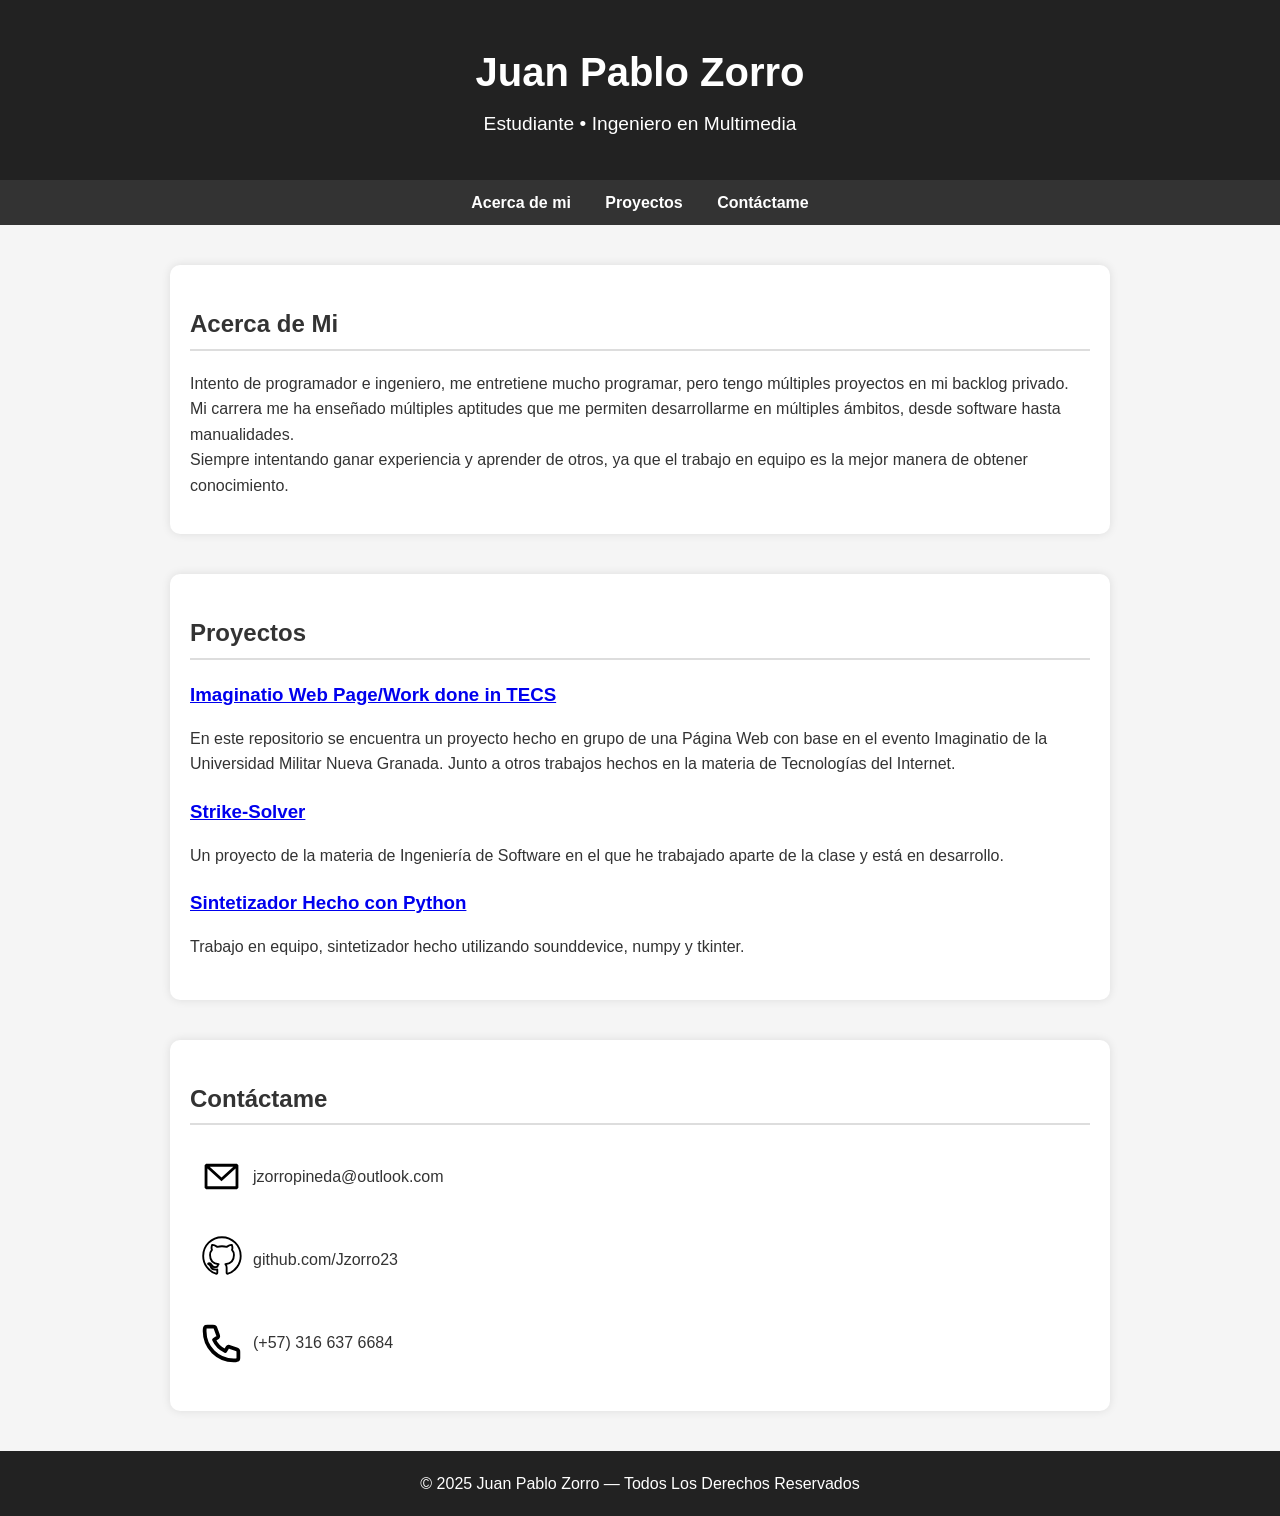
==== index.html @ 7b496dd4 "Changing name to index. Sergio did say it needed it to be that way but I'm too dumb to remember it:D" ====
<!DOCTYPE html>
<html lang="en">
<head>
  <meta charset="UTF-8" />
  <meta name="viewport" content="width=device-width, initial-scale=1.0" />
  <title>Juan Pablo Zorro</title>
  <link rel="stylesheet" href="style.css">
</head>
<body>
  <header>
    <h1>Juan Pablo Zorro</h1>
    <p>Estudiante • Ingeniero en Multimedia</p>
  </header>

  <nav>
    <a href="#about">Acerca de mi</a>
    <a href="#projects">Proyectos</a>
    <a href="#contact">Contáctame</a>
  </nav>

  <section id="about">
    <h2>Acerca de Mi</h2>
    <p>Intento de programador e ingeniero, me entretiene mucho programar, pero tengo múltiples proyectos en mi backlog privado.
      <br>
      Mi carrera me ha enseñado múltiples aptitudes que me permiten desarrollarme en múltiples ámbitos, desde software hasta manualidades.
      <br>
      Siempre intentando ganar experiencia y aprender de otros, ya que el trabajo en equipo es la mejor manera de obtener conocimiento.</p>
  </section>

  <!--<section id="experience">
    <h2>Experience</h2>
    <ul>
      <li><strong>Job Title</strong> — Company (Year–Year)<br/>A short description of your responsibilities and achievements.</li>
      <li><strong>Job Title</strong> — Company (Year–Year)<br/>Another description of work experience.</li>
    </ul>
  </section>-->

<section id="projects">
  <h2>Proyectos</h2>
  <div class="project">
    <h3><a href="https://github.com/Jzorro23/Tecs_Internet" target="_blank">Imaginatio Web Page/Work done in TECS</a></h3>
    <p>En este repositorio se encuentra un proyecto hecho en grupo de una Página Web con base en el evento Imaginatio de la Universidad Militar Nueva Granada. Junto a otros trabajos hechos en la materia de Tecnologías del Internet.
    </p>
  </div>
  <div class="project">
    <h3><a href="https://github.com/Jzorro23/Strike-Solver" target="_blank">Strike-Solver</a></h3>
    <p>Un proyecto de la materia de Ingeniería de Software en el que he trabajado aparte de la clase y está en desarrollo.</p>
  </div>
  <div class="project">
    <h3><a href="https://github.com/ZergioPC/python-synth" target="_blank">Sintetizador Hecho con Python</a></h3>
    <p>Trabajo en equipo, sintetizador hecho utilizando sounddevice, numpy y tkinter.</p>
  </div>
</section>

  <section id="contact">
    <h2>Contáctame</h2>
    <p id="email">
      <svg id="email_icon" viewBox="0 0 24 24" fill="none" xmlns="http://www.w3.org/2000/svg">
        <g id="SVGRepo_bgCarrier" stroke-width="0"></g>
        <g id="SVGRepo_tracerCarrier" stroke-linecap="round" stroke-linejoin="round"></g>
        <g id="SVGRepo_iconCarrier">
          <path fill-rule="evenodd" clip-rule="evenodd" d="M3.75 5.25L3 6V18L3.75 18.75H20.25L21 18V6L20.25 5.25H3.75ZM4.5 7.6955V17.25H19.5V7.69525L11.9999 14.5136L4.5 7.6955ZM18.3099 6.75H5.68986L11.9999 12.4864L18.3099 6.75Z" fill="black"></path>
        </g>
      </svg>jzorropineda@outlook.com
    </p>
    <p id="github">
      <a class="link" href="https://github.com/Jzorro23">
        <svg id="github_icon" viewBox="0 0 24 24" fill="none" xmlns="http://www.w3.org/2000/svg">
          <g id="SVGRepo_bgCarrier" stroke-width="0"></g>
          <g id="SVGRepo_tracerCarrier" stroke-linecap="round" stroke-linejoin="round"></g>
          <g id="SVGRepo_iconCarrier">
            <path fill-rule="evenodd" clip-rule="evenodd" d="M12 2C6.475 2 2 6.475 2 12C2 16.425 4.8625 20.1625 8.8375 21.4875C9.3375 21.575 9.525 21.275 9.525 21.0125C9.525 20.775 9.5125 19.9875 9.5125 19.15C7 19.6125 6.35 18.5375 6.15 17.975C6.0375 17.6875 5.55 16.8 5.125 16.5625C4.775 16.375 4.275 15.9125 5.1125 15.9C5.9 15.8875 6.4625 16.625 6.65 16.925C7.55 18.4375 8.9875 18.0125 9.5625 17.75C9.65 17.1 9.9125 16.6625 10.2 16.4125C7.975 16.1625 5.65 15.3 5.65 11.475C5.65 10.3875 6.0375 9.4875 6.675 8.7875C6.575 8.5375 6.225 7.5125 6.775 6.1375C6.775 6.1375 7.6125 5.875 9.525 7.1625C10.325 6.9375 11.175 6.825 12.025 6.825C12.875 6.825 13.725 6.9375 14.525 7.1625C16.4375 5.8625 17.275 6.1375 17.275 6.1375C17.825 7.5125 17.475 8.5375 17.375 8.7875C18.0125 9.4875 18.4 10.375 18.4 11.475C18.4 15.3125 16.0625 16.1625 13.8375 16.4125C14.2 16.725 14.5125 17.325 14.5125 18.2625C14.5125 19.6 14.5 20.675 14.5 21.0125C14.5 21.275 14.6875 21.5875 15.1875 21.4875C17.1727 20.8173 18.8977 19.5415 20.1198 17.8395C21.3419 16.1376 21.9995 14.0953 22 12C22 6.475 17.525 2 12 2Z" stroke="#000000" stroke-linejoin="round"></path>
          </g>
        </svg>
        </a>
      github.com/Jzorro23
    </p>
    <p id="phone">
      <svg id="phone_icon" viewBox="0 0 24 24" fill="none" xmlns="http://www.w3.org/2000/svg">
        <g id="SVGRepo_bgCarrier" stroke-width="0"></g>
        <g id="SVGRepo_tracerCarrier" stroke-linecap="round" stroke-linejoin="round"></g>
        <g id="SVGRepo_iconCarrier">
          <path d="M3 5.5C3 14.0604 9.93959 21 18.5 21C18.8862 21 19.2691 20.9859 19.6483 20.9581C20.0834 20.9262 20.3009 20.9103 20.499 20.7963C20.663 20.7019 20.8185 20.5345 20.9007 20.364C21 20.1582 21 19.9181 21 19.438V16.6207C21 16.2169 21 16.015 20.9335 15.842C20.8749 15.6891 20.7795 15.553 20.6559 15.4456C20.516 15.324 20.3262 15.255 19.9468 15.117L16.74 13.9509C16.2985 13.7904 16.0777 13.7101 15.8683 13.7237C15.6836 13.7357 15.5059 13.7988 15.3549 13.9058C15.1837 14.0271 15.0629 14.2285 14.8212 14.6314L14 16C11.3501 14.7999 9.2019 12.6489 8 10L9.36863 9.17882C9.77145 8.93713 9.97286 8.81628 10.0942 8.64506C10.2012 8.49408 10.2643 8.31637 10.2763 8.1317C10.2899 7.92227 10.2096 7.70153 10.0491 7.26005L8.88299 4.05321C8.745 3.67376 8.67601 3.48403 8.55442 3.3441C8.44701 3.22049 8.31089 3.12515 8.15802 3.06645C7.98496 3 7.78308 3 7.37932 3H4.56201C4.08188 3 3.84181 3 3.63598 3.09925C3.4655 3.18146 3.29814 3.33701 3.2037 3.50103C3.08968 3.69907 3.07375 3.91662 3.04189 4.35173C3.01413 4.73086 3 5.11378 3 5.5Z" stroke="#000000" stroke-width="2" stroke-linecap="round" stroke-linejoin="round"></path>
        </g>
      </svg>
      (+57) 316 637 6684
    </p>
  </section>

  <footer>
    © 2025 Juan Pablo Zorro — Todos Los Derechos Reservados
  </footer>
</body>
</html>
---- style.css ----
body {
    font-family: Arial, sans-serif;
    margin: 0;
    padding: 0;
    background: #f5f5f5;
    color: #333;
    line-height: 1.6;
}
header {
    background: #222;
    color: white;
    padding: 40px 20px;
    text-align: center;
}
header h1 {
    margin: 0;
    font-size: 2.5rem;
}
header p {
    margin: 5px 0 0;
    font-size: 1.2rem;
}

nav {
    background: #333;
    padding: 10px;
    text-align: center;
}
nav a {
    color: white;
    margin: 0 15px;
    text-decoration: none;
    font-weight: bold;
}

section {
    max-width: 900px;
    margin: 40px auto;
    padding: 20px;
    background: white;
    border-radius: 10px;
    box-shadow: 0 0 10px rgba(0,0,0,0.1);
}

h2 {
    border-bottom: 2px solid #ddd;
    padding-bottom: 5px;
}

.project {
    margin-bottom: 20px;
}
.project h3 {
    margin-bottom: 5px;
}

.link{
    margin: 1%;
}

#contact p{
    display: flex;
    align-items: center;
}

#contact svg{
    padding: 1%;
    height: 5vh;
}

footer {
    text-align: center;
    padding: 20px;
    background: #222;
    color: white;
    margin-top: 40px;
}
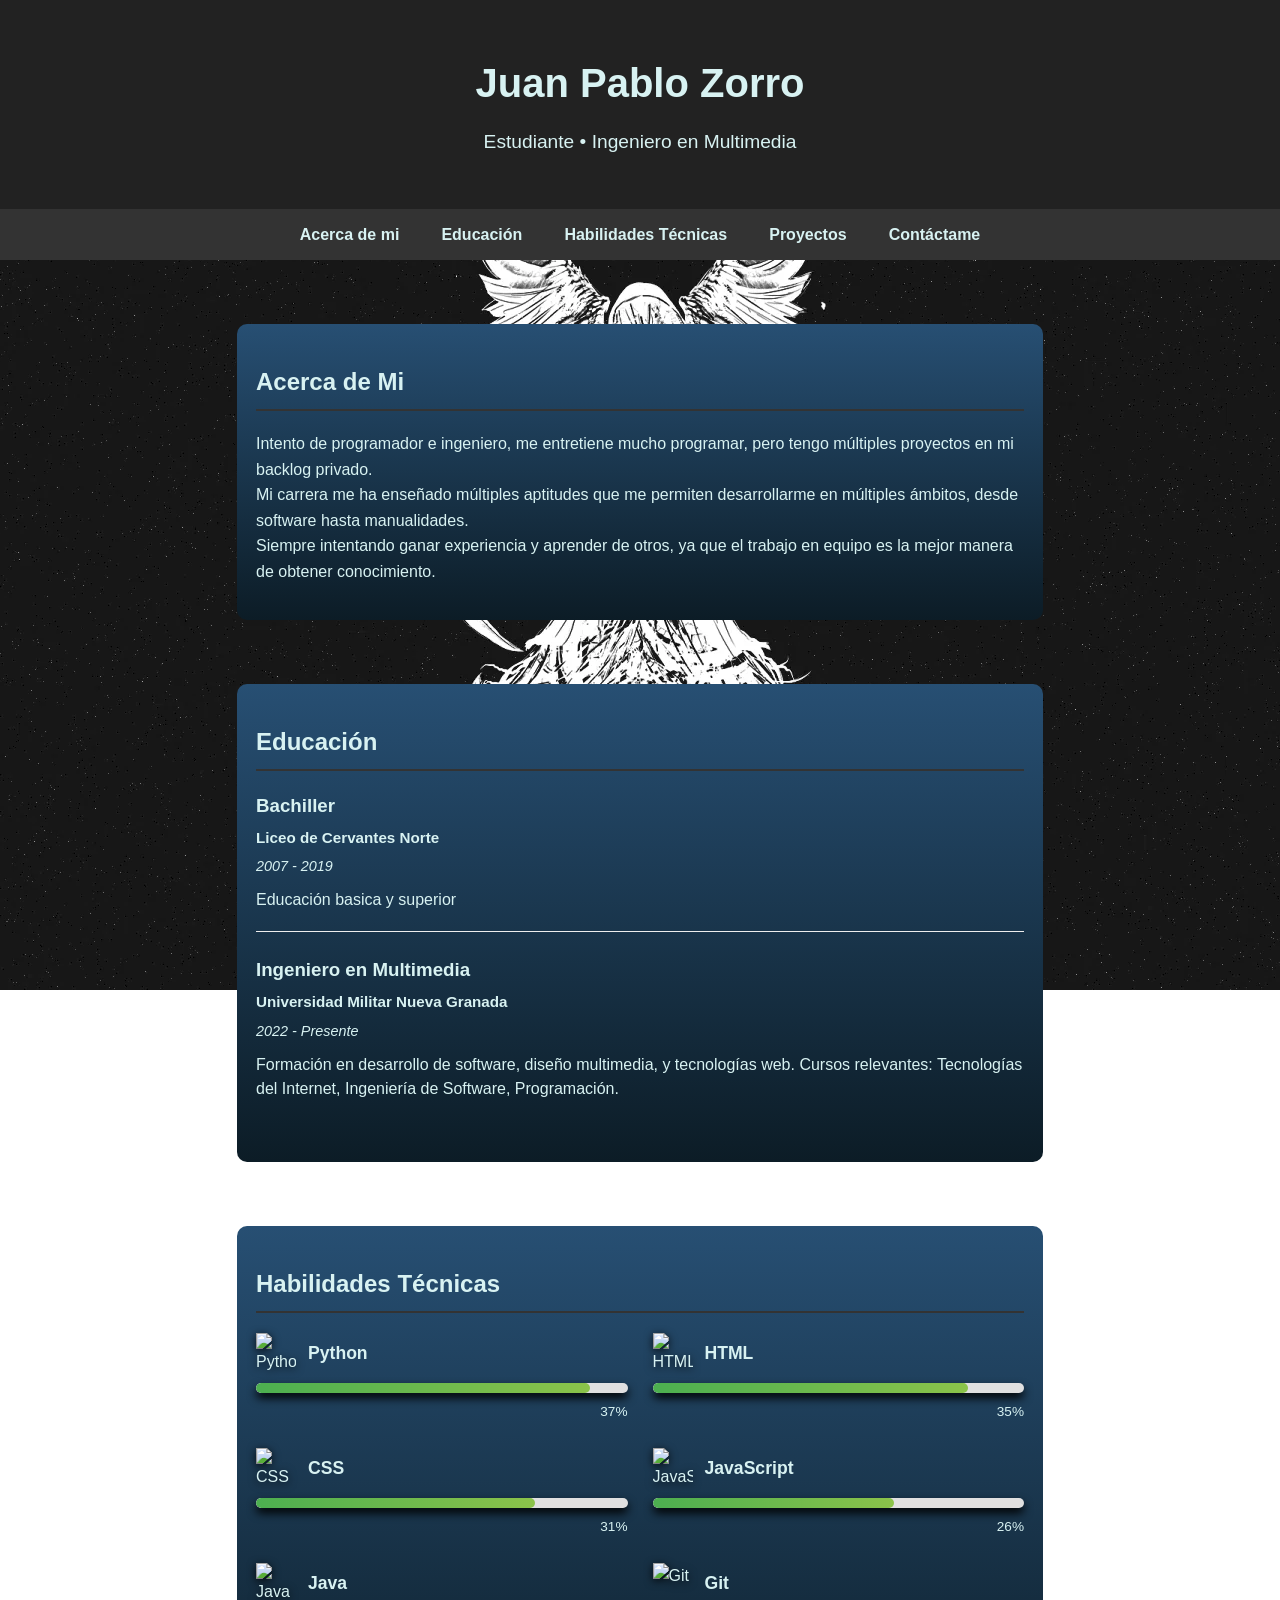
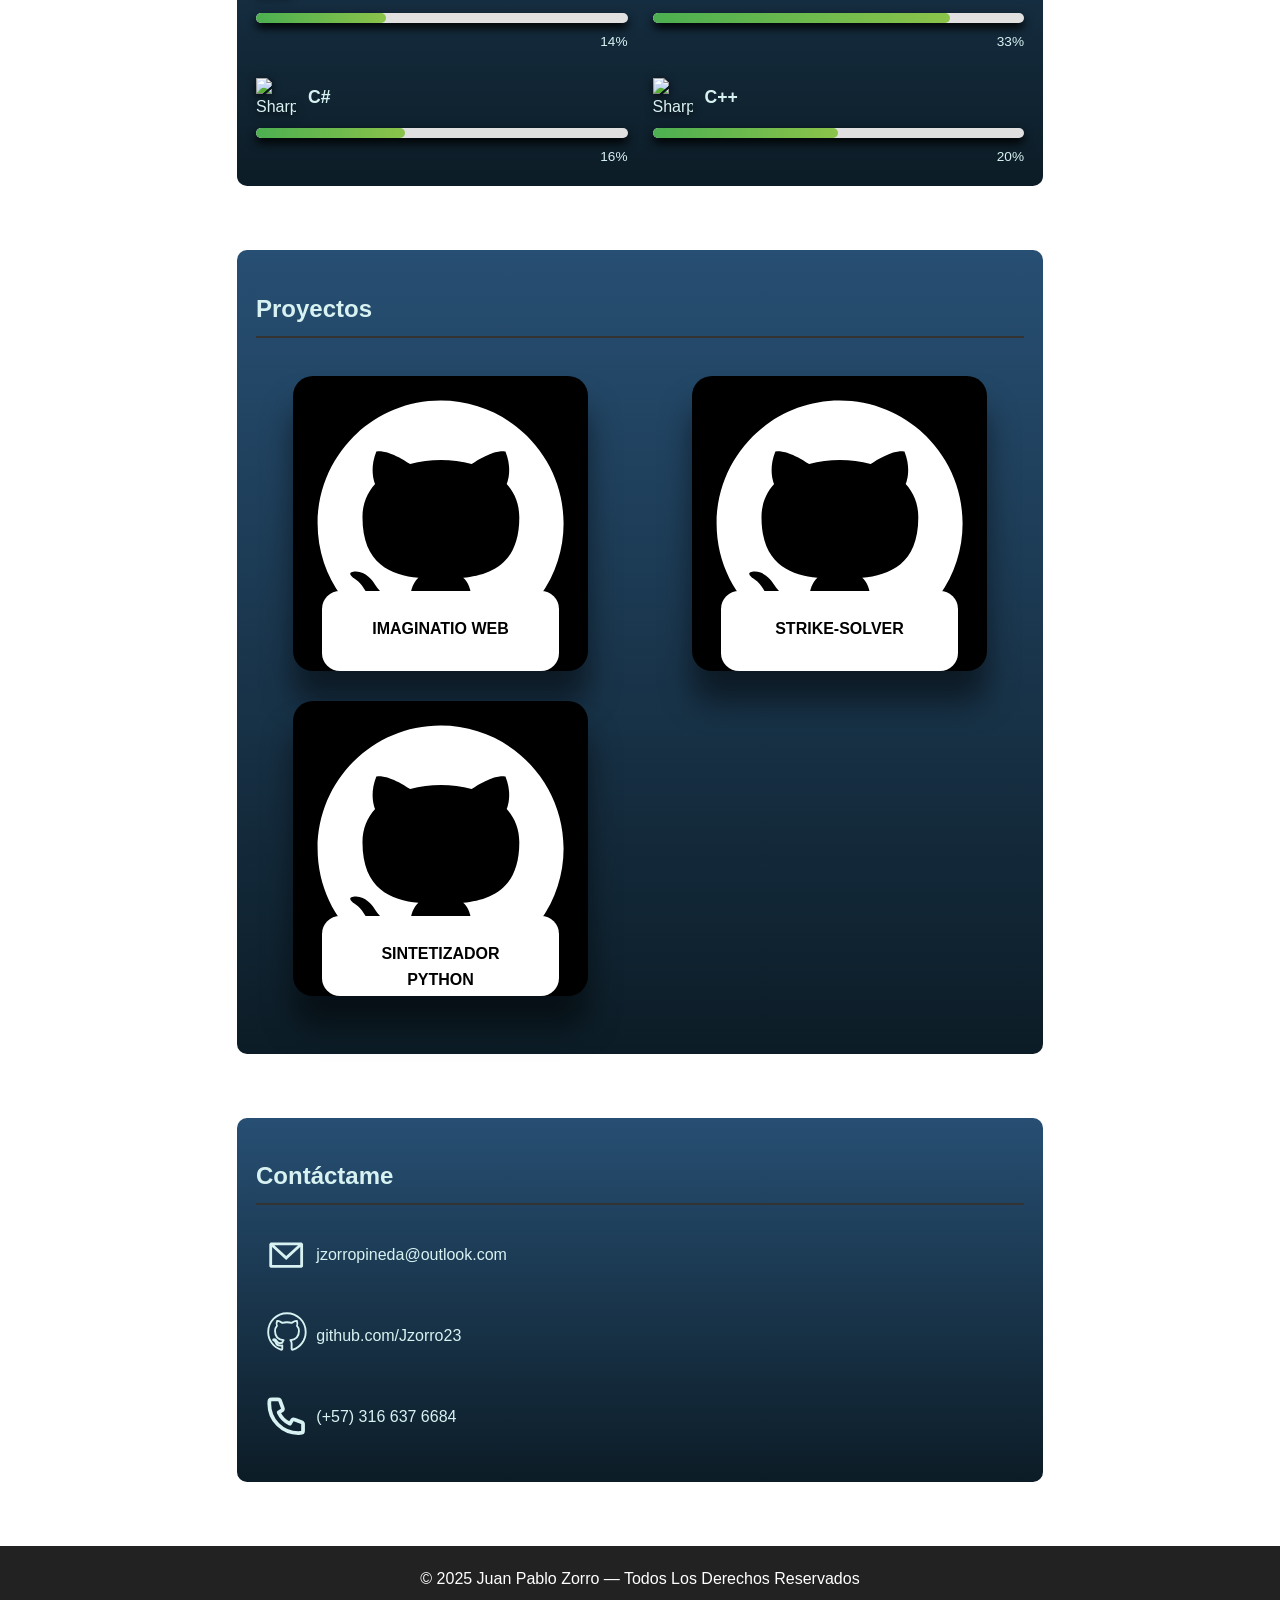
==== commit 961af8c5: "Changes:D, I really don't care too much rn, I don't have the time to care" ====
--- a/index.html
+++ b/index.html
@@ -6,17 +6,21 @@
   <title>Juan Pablo Zorro</title>
   <link rel="stylesheet" href="style.css">
 </head>
-<body>
-  <header>
+
+<header>
     <h1>Juan Pablo Zorro</h1>
     <p>Estudiante • Ingeniero en Multimedia</p>
   </header>
 
   <nav>
     <a href="#about">Acerca de mi</a>
+    <a href="#education">Educación</a>
+    <a href="#skills">Habilidades Técnicas</a>
     <a href="#projects">Proyectos</a>
     <a href="#contact">Contáctame</a>
   </nav>
+
+<body>
 
   <section id="about">
     <h2>Acerca de Mi</h2>
@@ -27,6 +31,22 @@
       Siempre intentando ganar experiencia y aprender de otros, ya que el trabajo en equipo es la mejor manera de obtener conocimiento.</p>
   </section>
 
+  <section id="education">
+    <h2>Educación</h2>
+    <div class="education-item">
+      <h3>Bachiller</h3>
+      <p class="institution">Liceo de Cervantes Norte</p>
+      <p class="timeline">2007 - 2019</p>
+      <p class="description">Educación basica y superior</p>
+    </div>
+    <div class="education-item">
+      <h3>Ingeniero en Multimedia</h3>
+      <p class="institution">Universidad Militar Nueva Granada</p>
+      <p class="timeline">2022 - Presente</p>
+      <p class="description">Formación en desarrollo de software, diseño multimedia, y tecnologías web. Cursos relevantes: Tecnologías del Internet, Ingeniería de Software, Programación.</p>
+    </div>
+  </section>
+
   <!--<section id="experience">
     <h2>Experience</h2>
     <ul>
@@ -35,20 +55,155 @@
     </ul>
   </section>-->
 
+
+<section id="skills">
+  <h2>Habilidades Técnicas</h2>
+  <div class="skills-container">
+    <div class="skill-item">
+      <div class="skill-header">
+        <img src="https://cdn.jsdelivr.net/gh/devicons/devicon@latest/icons/python/python-original.svg" alt="Python" class="skill-icon">
+        <span class="skill-name">Python</span>
+      </div>
+      <div class="progress-bar">
+        <div class="progress" style="width: 90%;"></div>
+      </div>
+      <span class="skill-percentage">90%</span>
+    </div>
+
+    <div class="skill-item">
+      <div class="skill-header">
+        <img src="https://cdn.jsdelivr.net/gh/devicons/devicon@latest/icons/html5/html5-original.svg" alt="HTML" class="skill-icon">
+        <span class="skill-name">HTML</span>
+      </div>
+      <div class="progress-bar">
+        <div class="progress" style="width: 85%;"></div>
+      </div>
+      <span class="skill-percentage">85%</span>
+    </div>
+
+    <div class="skill-item">
+      <div class="skill-header">
+        <img src="https://cdn.jsdelivr.net/gh/devicons/devicon@latest/icons/css3/css3-original.svg" alt="CSS" class="skill-icon">
+        <span class="skill-name">CSS</span>
+      </div>
+      <div class="progress-bar">
+        <div class="progress" style="width: 75%;"></div>
+      </div>
+      <span class="skill-percentage">75%</span>
+    </div>
+
+    <div class="skill-item">
+      <div class="skill-header">
+        <img src="https://cdn.jsdelivr.net/gh/devicons/devicon@latest/icons/javascript/javascript-original.svg" alt="JavaScript" class="skill-icon">
+        <span class="skill-name">JavaScript</span>
+      </div>
+      <div class="progress-bar">
+        <div class="progress" style="width: 65%;"></div>
+      </div>
+      <span class="skill-percentage">65%</span>
+    </div>
+
+    <div class="skill-item">
+      <div class="skill-header">
+        <img src="https://cdn.jsdelivr.net/gh/devicons/devicon@latest/icons/java/java-original.svg" alt="Java" class="skill-icon">
+        <span class="skill-name">Java</span>
+      </div>
+      <div class="progress-bar">
+        <div class="progress" style="width: 35%;"></div>
+      </div>
+      <span class="skill-percentage">35%</span>
+    </div>
+
+    <div class="skill-item">
+      <div class="skill-header">
+        <img src="https://cdn.jsdelivr.net/gh/devicons/devicon@latest/icons/git/git-original.svg" alt="Git" class="skill-icon">
+        <span class="skill-name">Git</span>
+      </div>
+      <div class="progress-bar">
+        <div class="progress" style="width: 80%;"></div>
+      </div>
+      <span class="skill-percentage">80%</span>
+    </div>
+
+    <div class="skill-item">
+      <div class="skill-header">
+        <img src="https://cdn.jsdelivr.net/gh/devicons/devicon@latest/icons/csharp/csharp-original.svg" alt="Sharp" class="skill-icon">
+        <span class="skill-name">C#</span>
+      </div>
+      <div class="progress-bar">
+        <div class="progress" style="width: 40%;"></div>
+      </div>
+      <span class="skill-percentage">40%</span>
+    </div>
+
+    <div class="skill-item">
+      <div class="skill-header">
+        <img src="https://cdn.jsdelivr.net/gh/devicons/devicon@latest/icons/cplusplus/cplusplus-original.svg" alt="Sharp" class="skill-icon">
+        <span class="skill-name">C++</span>
+      </div>
+      <div class="progress-bar">
+        <div class="progress" style="width: 50%;"></div>
+      </div>
+      <span class="skill-percentage">50%</span>
+    </div>
+  </div>
+</section>
+
 <section id="projects">
   <h2>Proyectos</h2>
-  <div class="project">
-    <h3><a href="https://github.com/Jzorro23/Tecs_Internet" target="_blank">Imaginatio Web Page/Work done in TECS</a></h3>
-    <p>En este repositorio se encuentra un proyecto hecho en grupo de una Página Web con base en el evento Imaginatio de la Universidad Militar Nueva Granada. Junto a otros trabajos hechos en la materia de Tecnologías del Internet.
-    </p>
-  </div>
-  <div class="project">
-    <h3><a href="https://github.com/Jzorro23/Strike-Solver" target="_blank">Strike-Solver</a></h3>
-    <p>Un proyecto de la materia de Ingeniería de Software en el que he trabajado aparte de la clase y está en desarrollo.</p>
-  </div>
-  <div class="project">
-    <h3><a href="https://github.com/ZergioPC/python-synth" target="_blank">Sintetizador Hecho con Python</a></h3>
-    <p>Trabajo en equipo, sintetizador hecho utilizando sounddevice, numpy y tkinter.</p>
+  <div class="projects-grid">
+    
+    <div class="card7">
+      <div class="imgbox">
+        <svg viewBox="0 0 24 24" fill="none" xmlns="http://www.w3.org/2000/svg">
+          <g id="SVGRepo_bgCarrier" stroke-width="0"></g>
+          <g id="SVGRepo_tracerCarrier" stroke-linecap="round" stroke-linejoin="round"></g>
+          <g id="SVGRepo_iconCarrier">
+            <path fill-rule="evenodd" clip-rule="evenodd" d="M12 2C6.475 2 2 6.475 2 12C2 16.425 4.8625 20.1625 8.8375 21.4875C9.3375 21.575 9.525 21.275 9.525 21.0125C9.525 20.775 9.5125 19.9875 9.5125 19.15C7 19.6125 6.35 18.5375 6.15 17.975C6.0375 17.6875 5.55 16.8 5.125 16.5625C4.775 16.375 4.275 15.9125 5.1125 15.9C5.9 15.8875 6.4625 16.625 6.65 16.925C7.55 18.4375 8.9875 18.0125 9.5625 17.75C9.65 17.1 9.9125 16.6625 10.2 16.4125C7.975 16.1625 5.65 15.3 5.65 11.475C5.65 10.3875 6.0375 9.4875 6.675 8.7875C6.575 8.5375 6.225 7.5125 6.775 6.1375C6.775 6.1375 7.6125 5.875 9.525 7.1625C10.325 6.9375 11.175 6.825 12.025 6.825C12.875 6.825 13.725 6.9375 14.525 7.1625C16.4375 5.8625 17.275 6.1375 17.275 6.1375C17.825 7.5125 17.475 8.5375 17.375 8.7875C18.0125 9.4875 18.4 10.375 18.4 11.475C18.4 15.3125 16.0625 16.1625 13.8375 16.4125C14.2 16.725 14.5125 17.325 14.5125 18.2625C14.5125 19.6 14.5 20.675 14.5 21.0125C14.5 21.275 14.6875 21.5875 15.1875 21.4875C17.1727 20.8173 18.8977 19.5415 20.1198 17.8395C21.3419 16.1376 21.9995 14.0953 22 12C22 6.475 17.525 2 12 2Z" fill="white"></path>
+          </g>
+        </svg>
+      </div>
+      <div class="content7">
+        <h3>Imaginatio Web</h3>
+        <p>Página web en grupo para el evento Imaginatio de la Universidad Militar Nueva Granada. Trabajo realizado en la materia de Tecnologías del Internet.</p>
+        <a href="https://github.com/Jzorro23/Tecs_Internet" target="_blank">Ver Repositorio</a>
+      </div>
+    </div>
+
+    <div class="card7">
+      <div class="imgbox">
+        <svg viewBox="0 0 24 24" fill="none" xmlns="http://www.w3.org/2000/svg">
+          <g id="SVGRepo_bgCarrier" stroke-width="0"></g>
+          <g id="SVGRepo_tracerCarrier" stroke-linecap="round" stroke-linejoin="round"></g>
+          <g id="SVGRepo_iconCarrier">
+            <path fill-rule="evenodd" clip-rule="evenodd" d="M12 2C6.475 2 2 6.475 2 12C2 16.425 4.8625 20.1625 8.8375 21.4875C9.3375 21.575 9.525 21.275 9.525 21.0125C9.525 20.775 9.5125 19.9875 9.5125 19.15C7 19.6125 6.35 18.5375 6.15 17.975C6.0375 17.6875 5.55 16.8 5.125 16.5625C4.775 16.375 4.275 15.9125 5.1125 15.9C5.9 15.8875 6.4625 16.625 6.65 16.925C7.55 18.4375 8.9875 18.0125 9.5625 17.75C9.65 17.1 9.9125 16.6625 10.2 16.4125C7.975 16.1625 5.65 15.3 5.65 11.475C5.65 10.3875 6.0375 9.4875 6.675 8.7875C6.575 8.5375 6.225 7.5125 6.775 6.1375C6.775 6.1375 7.6125 5.875 9.525 7.1625C10.325 6.9375 11.175 6.825 12.025 6.825C12.875 6.825 13.725 6.9375 14.525 7.1625C16.4375 5.8625 17.275 6.1375 17.275 6.1375C17.825 7.5125 17.475 8.5375 17.375 8.7875C18.0125 9.4875 18.4 10.375 18.4 11.475C18.4 15.3125 16.0625 16.1625 13.8375 16.4125C14.2 16.725 14.5125 17.325 14.5125 18.2625C14.5125 19.6 14.5 20.675 14.5 21.0125C14.5 21.275 14.6875 21.5875 15.1875 21.4875C17.1727 20.8173 18.8977 19.5415 20.1198 17.8395C21.3419 16.1376 21.9995 14.0953 22 12C22 6.475 17.525 2 12 2Z" fill="white"></path>
+          </g>
+        </svg>
+      </div>
+      <div class="content7">
+        <h3>Strike-Solver</h3>
+        <p>Proyecto de la materia de Ingeniería de Software en el que he trabajado aparte de la clase y está en desarrollo continuo.</p>
+        <a href="https://github.com/Jzorro23/Strike-Solver" target="_blank">Ver Repositorio</a>
+      </div>
+    </div>
+
+    <div class="card7">
+      <div class="imgbox">
+        <svg viewBox="0 0 24 24" fill="none" xmlns="http://www.w3.org/2000/svg">
+          <g id="SVGRepo_bgCarrier" stroke-width="0"></g>
+          <g id="SVGRepo_tracerCarrier" stroke-linecap="round" stroke-linejoin="round"></g>
+          <g id="SVGRepo_iconCarrier">
+            <path fill-rule="evenodd" clip-rule="evenodd" d="M12 2C6.475 2 2 6.475 2 12C2 16.425 4.8625 20.1625 8.8375 21.4875C9.3375 21.575 9.525 21.275 9.525 21.0125C9.525 20.775 9.5125 19.9875 9.5125 19.15C7 19.6125 6.35 18.5375 6.15 17.975C6.0375 17.6875 5.55 16.8 5.125 16.5625C4.775 16.375 4.275 15.9125 5.1125 15.9C5.9 15.8875 6.4625 16.625 6.65 16.925C7.55 18.4375 8.9875 18.0125 9.5625 17.75C9.65 17.1 9.9125 16.6625 10.2 16.4125C7.975 16.1625 5.65 15.3 5.65 11.475C5.65 10.3875 6.0375 9.4875 6.675 8.7875C6.575 8.5375 6.225 7.5125 6.775 6.1375C6.775 6.1375 7.6125 5.875 9.525 7.1625C10.325 6.9375 11.175 6.825 12.025 6.825C12.875 6.825 13.725 6.9375 14.525 7.1625C16.4375 5.8625 17.275 6.1375 17.275 6.1375C17.825 7.5125 17.475 8.5375 17.375 8.7875C18.0125 9.4875 18.4 10.375 18.4 11.475C18.4 15.3125 16.0625 16.1625 13.8375 16.4125C14.2 16.725 14.5125 17.325 14.5125 18.2625C14.5125 19.6 14.5 20.675 14.5 21.0125C14.5 21.275 14.6875 21.5875 15.1875 21.4875C17.1727 20.8173 18.8977 19.5415 20.1198 17.8395C21.3419 16.1376 21.9995 14.0953 22 12C22 6.475 17.525 2 12 2Z" fill="white"></path>
+          </g>
+        </svg>
+      </div>
+      <div class="content7">
+        <h3>Sintetizador Python</h3>
+        <p>Trabajo en equipo de un sintetizador hecho utilizando sounddevice, numpy y tkinter. Herramientas para procesamiento de audio.</p>
+        <a href="https://github.com/ZergioPC/python-synth" target="_blank">Ver Repositorio</a>
+      </div>
+    </div>
+
   </div>
 </section>
 
@@ -59,9 +214,10 @@
         <g id="SVGRepo_bgCarrier" stroke-width="0"></g>
         <g id="SVGRepo_tracerCarrier" stroke-linecap="round" stroke-linejoin="round"></g>
         <g id="SVGRepo_iconCarrier">
-          <path fill-rule="evenodd" clip-rule="evenodd" d="M3.75 5.25L3 6V18L3.75 18.75H20.25L21 18V6L20.25 5.25H3.75ZM4.5 7.6955V17.25H19.5V7.69525L11.9999 14.5136L4.5 7.6955ZM18.3099 6.75H5.68986L11.9999 12.4864L18.3099 6.75Z" fill="black"></path>
+          <path fill-rule="evenodd" clip-rule="evenodd" d="M3.75 5.25L3 6V18L3.75 18.75H20.25L21 18V6L20.25 5.25H3.75ZM4.5 7.6955V17.25H19.5V7.69525L11.9999 14.5136L4.5 7.6955ZM18.3099 6.75H5.68986L11.9999 12.4864L18.3099 6.75Z" fill="#D8F2F2"></path>
         </g>
-      </svg>jzorropineda@outlook.com
+      </svg>
+      <a href="mailto:jzorropineda@outlook.com">jzorropineda@outlook.com</a>
     </p>
     <p id="github">
       <a class="link" href="https://github.com/Jzorro23">
@@ -69,7 +225,7 @@
           <g id="SVGRepo_bgCarrier" stroke-width="0"></g>
           <g id="SVGRepo_tracerCarrier" stroke-linecap="round" stroke-linejoin="round"></g>
           <g id="SVGRepo_iconCarrier">
-            <path fill-rule="evenodd" clip-rule="evenodd" d="M12 2C6.475 2 2 6.475 2 12C2 16.425 4.8625 20.1625 8.8375 21.4875C9.3375 21.575 9.525 21.275 9.525 21.0125C9.525 20.775 9.5125 19.9875 9.5125 19.15C7 19.6125 6.35 18.5375 6.15 17.975C6.0375 17.6875 5.55 16.8 5.125 16.5625C4.775 16.375 4.275 15.9125 5.1125 15.9C5.9 15.8875 6.4625 16.625 6.65 16.925C7.55 18.4375 8.9875 18.0125 9.5625 17.75C9.65 17.1 9.9125 16.6625 10.2 16.4125C7.975 16.1625 5.65 15.3 5.65 11.475C5.65 10.3875 6.0375 9.4875 6.675 8.7875C6.575 8.5375 6.225 7.5125 6.775 6.1375C6.775 6.1375 7.6125 5.875 9.525 7.1625C10.325 6.9375 11.175 6.825 12.025 6.825C12.875 6.825 13.725 6.9375 14.525 7.1625C16.4375 5.8625 17.275 6.1375 17.275 6.1375C17.825 7.5125 17.475 8.5375 17.375 8.7875C18.0125 9.4875 18.4 10.375 18.4 11.475C18.4 15.3125 16.0625 16.1625 13.8375 16.4125C14.2 16.725 14.5125 17.325 14.5125 18.2625C14.5125 19.6 14.5 20.675 14.5 21.0125C14.5 21.275 14.6875 21.5875 15.1875 21.4875C17.1727 20.8173 18.8977 19.5415 20.1198 17.8395C21.3419 16.1376 21.9995 14.0953 22 12C22 6.475 17.525 2 12 2Z" stroke="#000000" stroke-linejoin="round"></path>
+            <path fill-rule="evenodd" clip-rule="evenodd" d="M12 2C6.475 2 2 6.475 2 12C2 16.425 4.8625 20.1625 8.8375 21.4875C9.3375 21.575 9.525 21.275 9.525 21.0125C9.525 20.775 9.5125 19.9875 9.5125 19.15C7 19.6125 6.35 18.5375 6.15 17.975C6.0375 17.6875 5.55 16.8 5.125 16.5625C4.775 16.375 4.275 15.9125 5.1125 15.9C5.9 15.8875 6.4625 16.625 6.65 16.925C7.55 18.4375 8.9875 18.0125 9.5625 17.75C9.65 17.1 9.9125 16.6625 10.2 16.4125C7.975 16.1625 5.65 15.3 5.65 11.475C5.65 10.3875 6.0375 9.4875 6.675 8.7875C6.575 8.5375 6.225 7.5125 6.775 6.1375C6.775 6.1375 7.6125 5.875 9.525 7.1625C10.325 6.9375 11.175 6.825 12.025 6.825C12.875 6.825 13.725 6.9375 14.525 7.1625C16.4375 5.8625 17.275 6.1375 17.275 6.1375C17.825 7.5125 17.475 8.5375 17.375 8.7875C18.0125 9.4875 18.4 10.375 18.4 11.475C18.4 15.3125 16.0625 16.1625 13.8375 16.4125C14.2 16.725 14.5125 17.325 14.5125 18.2625C14.5125 19.6 14.5 20.675 14.5 21.0125C14.5 21.275 14.6875 21.5875 15.1875 21.4875C17.1727 20.8173 18.8977 19.5415 20.1198 17.8395C21.3419 16.1376 21.9995 14.0953 22 12C22 6.475 17.525 2 12 2Z" stroke="#D8F2F2" stroke-linejoin="round"></path>
           </g>
         </svg>
         </a>
@@ -80,15 +236,18 @@
         <g id="SVGRepo_bgCarrier" stroke-width="0"></g>
         <g id="SVGRepo_tracerCarrier" stroke-linecap="round" stroke-linejoin="round"></g>
         <g id="SVGRepo_iconCarrier">
-          <path d="M3 5.5C3 14.0604 9.93959 21 18.5 21C18.8862 21 19.2691 20.9859 19.6483 20.9581C20.0834 20.9262 20.3009 20.9103 20.499 20.7963C20.663 20.7019 20.8185 20.5345 20.9007 20.364C21 20.1582 21 19.9181 21 19.438V16.6207C21 16.2169 21 16.015 20.9335 15.842C20.8749 15.6891 20.7795 15.553 20.6559 15.4456C20.516 15.324 20.3262 15.255 19.9468 15.117L16.74 13.9509C16.2985 13.7904 16.0777 13.7101 15.8683 13.7237C15.6836 13.7357 15.5059 13.7988 15.3549 13.9058C15.1837 14.0271 15.0629 14.2285 14.8212 14.6314L14 16C11.3501 14.7999 9.2019 12.6489 8 10L9.36863 9.17882C9.77145 8.93713 9.97286 8.81628 10.0942 8.64506C10.2012 8.49408 10.2643 8.31637 10.2763 8.1317C10.2899 7.92227 10.2096 7.70153 10.0491 7.26005L8.88299 4.05321C8.745 3.67376 8.67601 3.48403 8.55442 3.3441C8.44701 3.22049 8.31089 3.12515 8.15802 3.06645C7.98496 3 7.78308 3 7.37932 3H4.56201C4.08188 3 3.84181 3 3.63598 3.09925C3.4655 3.18146 3.29814 3.33701 3.2037 3.50103C3.08968 3.69907 3.07375 3.91662 3.04189 4.35173C3.01413 4.73086 3 5.11378 3 5.5Z" stroke="#000000" stroke-width="2" stroke-linecap="round" stroke-linejoin="round"></path>
+          <path d="M3 5.5C3 14.0604 9.93959 21 18.5 21C18.8862 21 19.2691 20.9859 19.6483 20.9581C20.0834 20.9262 20.3009 20.9103 20.499 20.7963C20.663 20.7019 20.8185 20.5345 20.9007 20.364C21 20.1582 21 19.9181 21 19.438V16.6207C21 16.2169 21 16.015 20.9335 15.842C20.8749 15.6891 20.7795 15.553 20.6559 15.4456C20.516 15.324 20.3262 15.255 19.9468 15.117L16.74 13.9509C16.2985 13.7904 16.0777 13.7101 15.8683 13.7237C15.6836 13.7357 15.5059 13.7988 15.3549 13.9058C15.1837 14.0271 15.0629 14.2285 14.8212 14.6314L14 16C11.3501 14.7999 9.2019 12.6489 8 10L9.36863 9.17882C9.77145 8.93713 9.97286 8.81628 10.0942 8.64506C10.2012 8.49408 10.2643 8.31637 10.2763 8.1317C10.2899 7.92227 10.2096 7.70153 10.0491 7.26005L8.88299 4.05321C8.745 3.67376 8.67601 3.48403 8.55442 3.3441C8.44701 3.22049 8.31089 3.12515 8.15802 3.06645C7.98496 3 7.78308 3 7.37932 3H4.56201C4.08188 3 3.84181 3 3.63598 3.09925C3.4655 3.18146 3.29814 3.33701 3.2037 3.50103C3.08968 3.69907 3.07375 3.91662 3.04189 4.35173C3.01413 4.73086 3 5.11378 3 5.5Z" stroke="#D8F2F2" stroke-width="2" stroke-linecap="round" stroke-linejoin="round"></path>
         </g>
       </svg>
       (+57) 316 637 6684
     </p>
   </section>
 
-  <footer>
+  <script src="js.js"></script>
+</body>
+
+<footer>
     © 2025 Juan Pablo Zorro — Todos Los Derechos Reservados
-  </footer>
-</body>
+</footer>
+
 </html>
--- a/style.css
+++ b/style.css
@@ -1,57 +1,244 @@
+header {
+    background: #222;
+    color: #D8F2F2;
+    padding: 4%;
+    text-align: center;
+}
+header h1 {
+    margin: 0;
+    font-size: 2.5rem;
+}
+header p {
+    margin: 1% 0 0;
+    font-size: 1.2rem;
+}
+
+nav {
+    background: #333;
+    padding: 1%;
+    text-align: center;
+}
+nav a {
+    color: #D8F2F2;
+    margin: 0 1.5%;
+    font-weight: bold;
+}
+
+a{
+    text-decoration: none;
+    color: inherit;
+}
+
 body {
     font-family: Arial, sans-serif;
     margin: 0;
     padding: 0;
-    background: #f5f5f5;
+    background-repeat: no-repeat;
+    background-position: center;
+    background-attachment: fixed;
+    color: #D8F2F2;
+    line-height: 1.6;
+    transition: background-image 2s ease-in-out;
+}
+
+section {
+    max-width: 60%;
+    margin: 5% auto;
+    padding: 1.5%;
+    background: linear-gradient(#274F73, #0C1C26);
+    border-radius: 10px;
+}
+
+h2 {
+    border-bottom: 0.1em solid #333;
+    padding-bottom: 1%;
+}
+
+.education-item {
+    margin-bottom: 3%;
+    padding-bottom: 2.5%;
+    border-bottom: 0.05em solid #eee;
+}
+
+.education-item:last-child {
+     border-bottom: none;
+}
+
+.education-item h3 {
+    margin: 0 0 5px 0;
+    color: #D8F2F2;
+}
+
+.education-item .institution {
+    margin: 0;
+    font-weight: bold;
+    color: #D8F2F2;
+    font-size: 0.95rem;
+}
+
+.education-item .timeline {
+    margin: 5px 0;
+    color: #D8F2F2;
+    font-size: 0.9rem;
+    font-style: italic;
+}
+
+.education-item .description {
+    margin: 10px 0 0 0;
+    color: #D8F2F2;
+    line-height: 1.5;
+}
+
+.skills-container {
+    display: grid;
+    grid-template-columns: repeat(auto-fit, minmax(300px, 1fr));
+    gap: 25px;
+    margin-top: 20px;
+}
+
+.skill-item {
+    display: flex;
+    flex-direction: column;
+}
+
+.skill-header {
+    display: flex;
+    align-items: center;
+    margin-bottom: 10px;
+}
+
+.skill-icon {
+    width: 40px;
+    height: 40px;
+    margin-right: 12px;
+    filter: drop-shadow(0 2px 4px rgba(0,0,0,0.8));
+}
+
+.skill-name {
+    font-weight: bold;
+    font-size: 1.1rem;
+    color: #D8F2F2;
+}
+
+.progress-bar {
+    width: 100%;
+    height: 10px;
+    background-color: #e0e0e0;
+    border-radius: 5px;
+    overflow: hidden;
+    margin-bottom: 8px;
+    filter: drop-shadow(0 5px 5px rgba(0,0,0,1));
+}
+
+.progress {
+    height: 100%;
+    background: linear-gradient(90deg, #4CAF50, #8BC34A);
+    border-radius: 5px;
+}
+
+.skill-percentage {
+    font-size: 0.85rem;
+    color: #D8F2F2;;
+    text-align: right;
+}
+
+.projects-grid {
+    display: grid;
+    grid-template-columns: repeat(auto-fit, minmax(300px, 1fr));
+    gap: 30px;
+    margin: 5% auto;
+    justify-items: center;
+}
+
+.card7 {
+    border-radius: 20px;
+    position: relative;
+    width: 80%;
+    aspect-ratio: 1/1;
+    background-color: black;
+    box-shadow: 0 30px 30px rgba(0, 0, 0, 0.5);
+}
+
+.card7 .content7 {
+    border-radius: 18px;
+    position: absolute;
+    bottom: 0px;
+    width: 80%;
+    height: 80px;
+    background-color: white;
+    left: 10%;
+    text-align: center;
+    transition: 0.5s;
+    overflow: hidden;
+}
+
+.card7 h3 {
+    font-size: 100%;
+    text-transform: uppercase;
+    margin: 25px;
+    color: black;
+}
+
+.card7 p {
+    width: 80%;
+    margin: auto;
+    margin-top: 20%;
+    font-size: 16px;
+    transition: 0.5s;
+    opacity: 0;
     color: #333;
-    line-height: 1.6;
-}
-header {
-    background: #222;
+    line-height: 1.4;
+}
+
+.card7 a {
+    text-decoration: none;
+    background-color: black;
     color: white;
-    padding: 40px 20px;
-    text-align: center;
-}
-header h1 {
-    margin: 0;
-    font-size: 2.5rem;
-}
-header p {
-    margin: 5px 0 0;
-    font-size: 1.2rem;
-}
-
-nav {
-    background: #333;
-    padding: 10px;
-    text-align: center;
-}
-nav a {
-    color: white;
-    margin: 0 15px;
-    text-decoration: none;
-    font-weight: bold;
-}
-
-section {
-    max-width: 900px;
-    margin: 40px auto;
-    padding: 20px;
-    background: white;
-    border-radius: 10px;
-    box-shadow: 0 0 10px rgba(0,0,0,0.1);
-}
-
-h2 {
-    border-bottom: 2px solid #ddd;
-    padding-bottom: 5px;
-}
-
-.project {
-    margin-bottom: 20px;
-}
-.project h3 {
-    margin-bottom: 5px;
+    padding: 10px 15px;
+    display: inline-block;
+    margin-top: 10px;
+    transition: 0.5s;
+    opacity: 0;
+    border-radius: 4px;
+    font-weight: bold;
+}
+
+.card7 a:hover {
+    background-color: #333;
+}
+
+.card7:hover .content7 {
+    height: 100%;
+    width: 100%;
+    left: 0;
+}
+
+.card7:hover p,
+.card7:hover a {
+    opacity: 1;
+    transition-delay: 0.5s;
+}
+
+.card7 .imgbox {
+    position: absolute;
+    top: 0;
+    left: 0;
+    width: 100%;
+    height: 100%;
+    display: flex;
+    align-items: center;
+    justify-content: center;
+    transition: 0.5s;
+}
+
+.card7 .imgbox svg {
+    width: 100%;
+    height: 100%;
+    transition: 0.5s;
+}
+
+.card7:hover .imgbox svg {
+    opacity: 0;
 }
 
 .link{
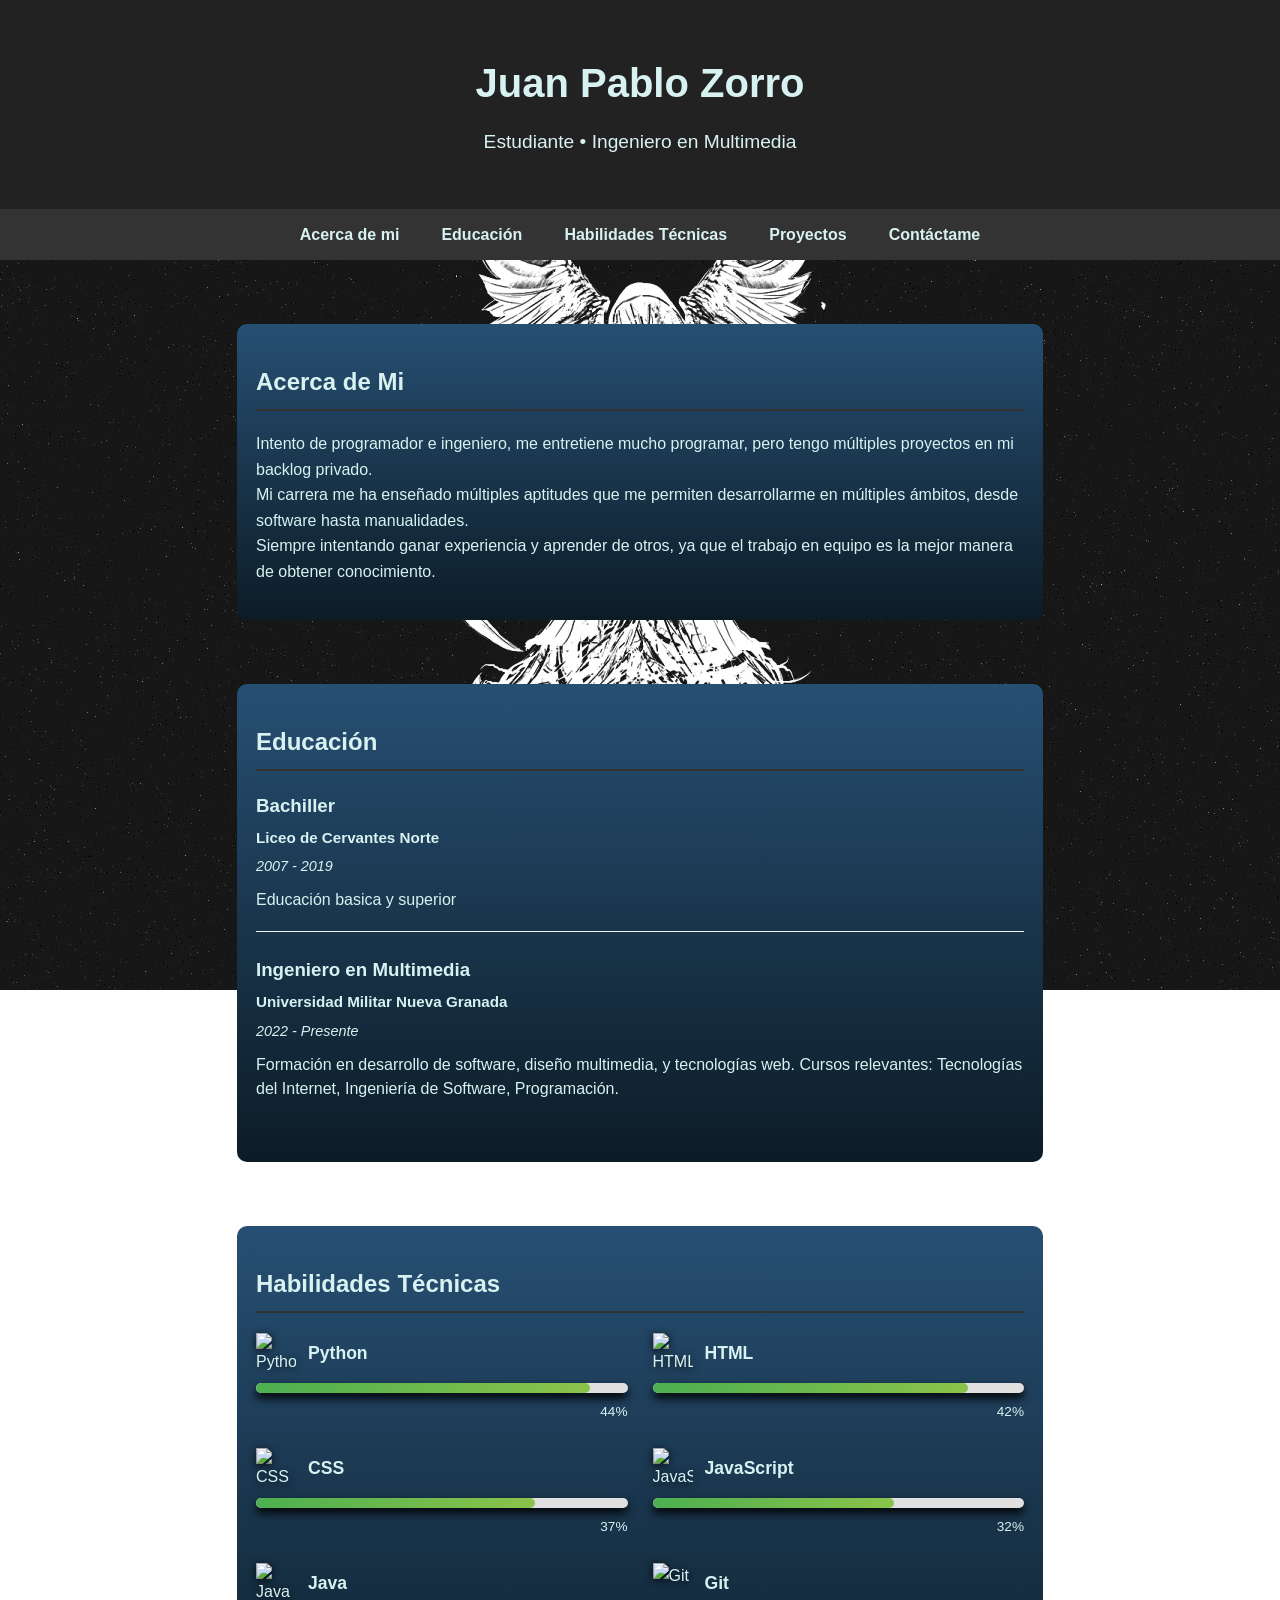
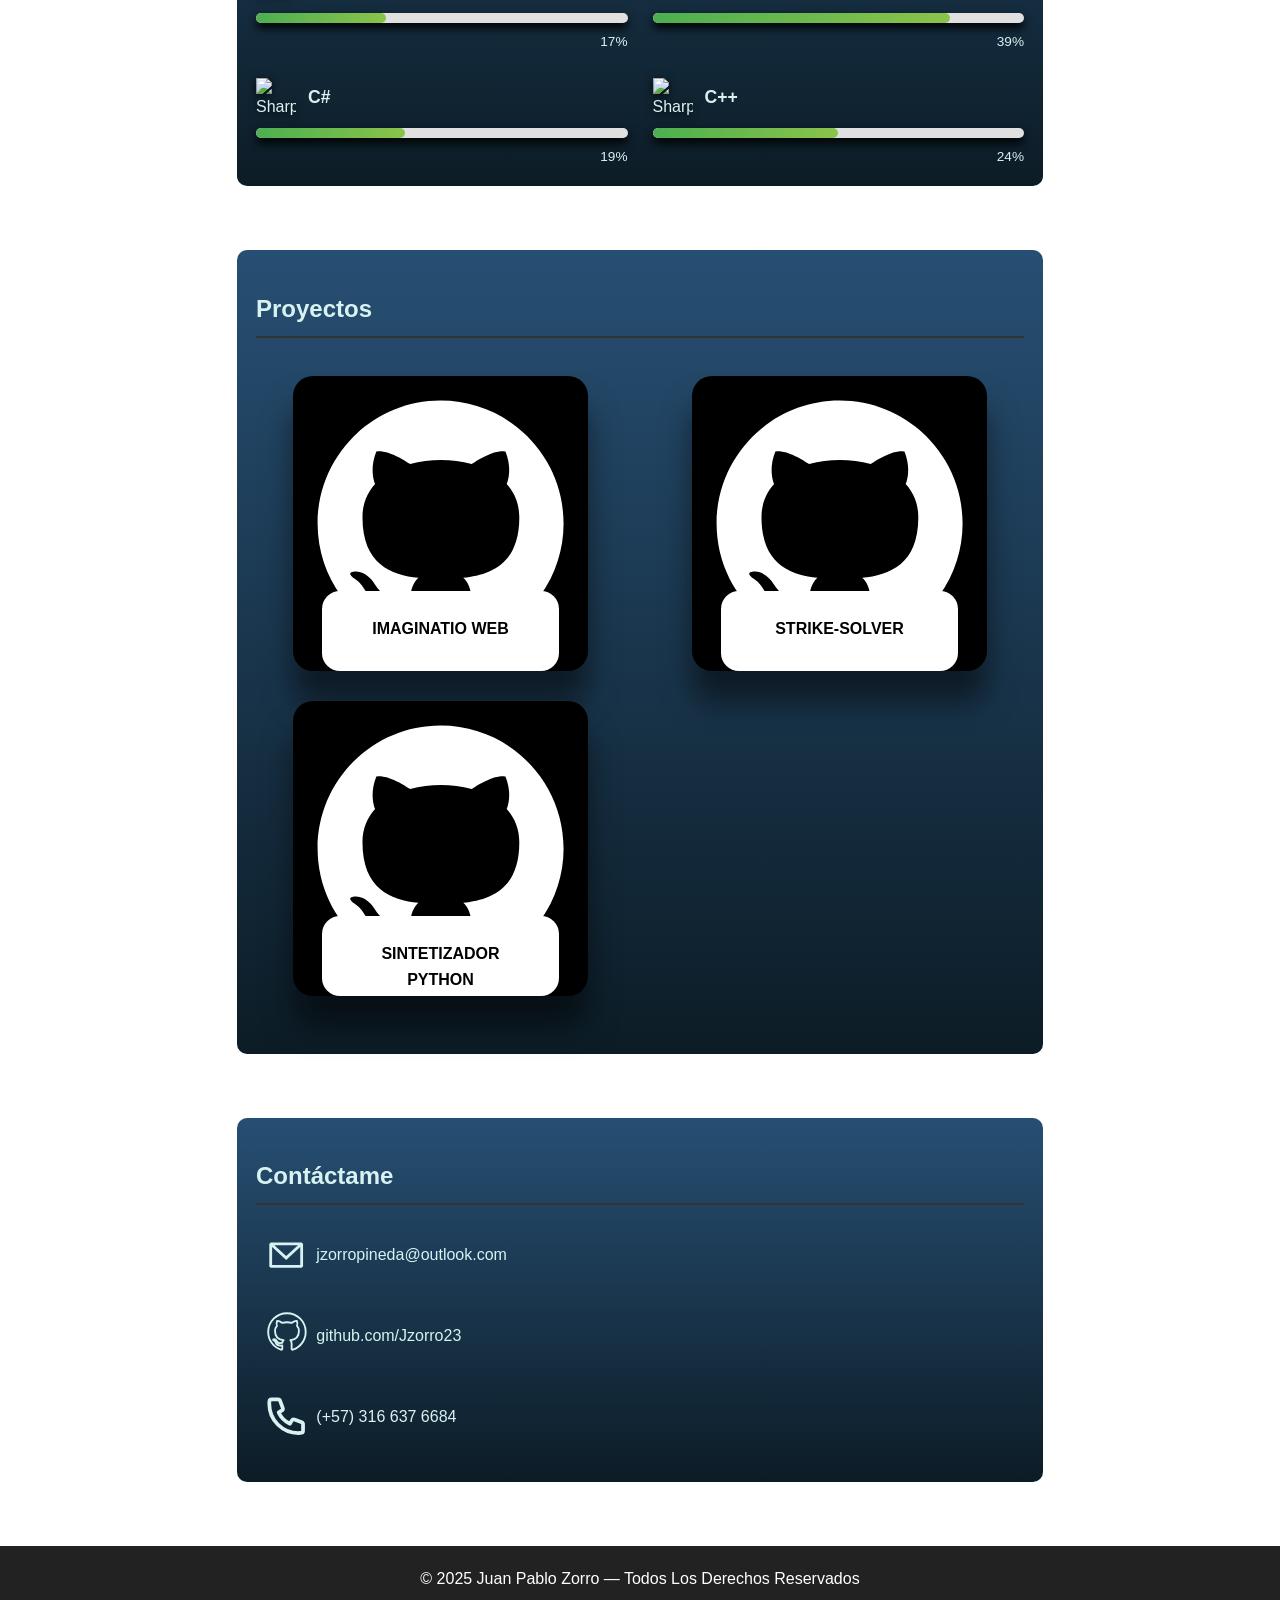
==== commit 8cfd815e: "Issue with CSS" ====
--- a/index.html
+++ b/index.html
@@ -4,7 +4,7 @@
   <meta charset="UTF-8" />
   <meta name="viewport" content="width=device-width, initial-scale=1.0" />
   <title>Juan Pablo Zorro</title>
-  <link rel="stylesheet" href="style.css">
+  <link rel="stylesheet" href="./style.css">
 </head>
 
 <header>
